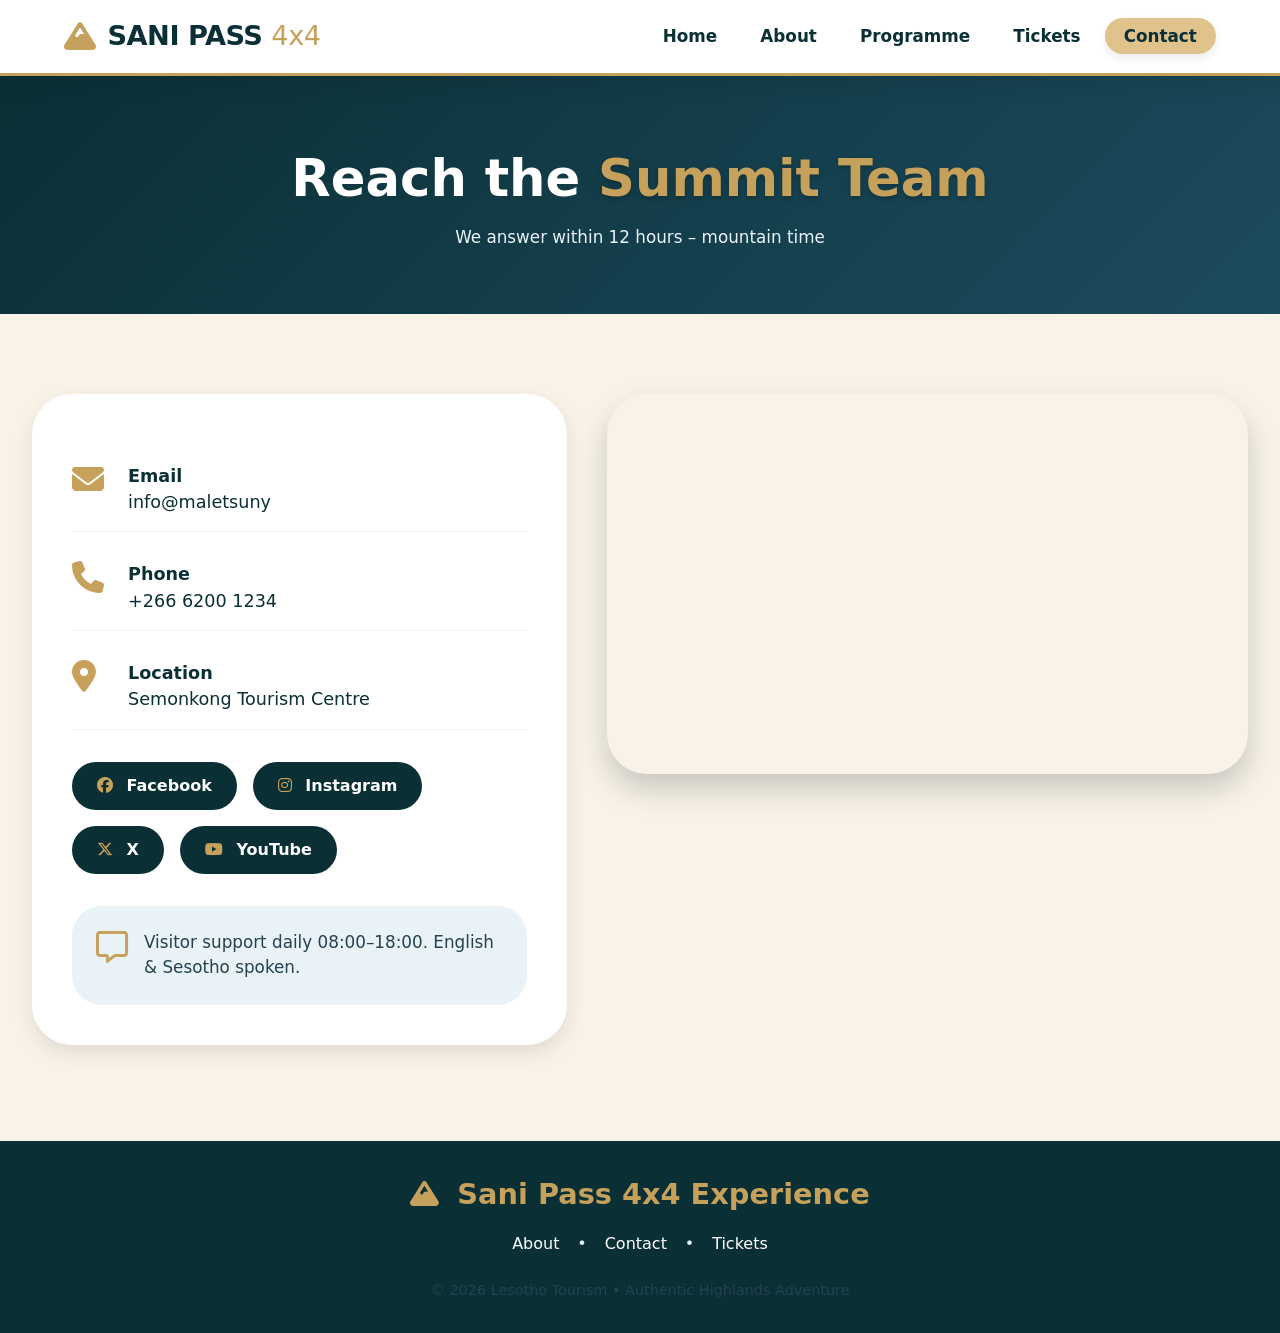
==== contact.html @ 8d90a030 "Add files via upload" ====
<!-- ========== contact.html ========== -->
<!DOCTYPE html>
<html lang="en">
<head>
    <meta charset="UTF-8">
    <meta name="viewport" content="width=device-width, initial-scale=1.0">
    <title>Contact | Sani Pass 4x4</title>
    <!-- Font Awesome 6 CDN -->
    <link rel="stylesheet" href="https://cdnjs.cloudflare.com/ajax/libs/font-awesome/6.5.1/css/all.min.css">
    <link rel="stylesheet" href="style.css">
</head>
<body>
    <header>
        <div class="logo">
            <i class="fa-solid fa-mountain logo-icon"></i> 
            <span>SANI PASS <span class="logo-light">4x4</span></span>
        </div>
        <nav>
            <ul>
                <li><a href="index.html">Home</a></li>
                <li><a href="about.html">About</a></li>
                <li><a href="programme.html">Programme</a></li>
                <li><a href="tickets.html">Tickets</a></li>
                <li><a href="contact.html" class="active">Contact</a></li>
            </ul>
        </nav>
    </header>

    <main>
        <section class="page-header">
            <h1>Reach the <span class="text-gold">Summit Team</span></h1>
            <p>We answer within 12 hours – mountain time</p>
        </section>

        <div class="container contact-grid">
            <div class="contact-details">
                <!-- Exactly your requested icon style with Font Awesome -->
                <div class="detail-item">
                    <div class="icon"><i class="fa-solid fa-envelope"></i></div>
                    <div><strong>Email</strong><br>info@maletsuny</div>
                </div>
                <div class="detail-item">
                    <div class="icon"><i class="fa-solid fa-phone"></i></div>
                    <div><strong>Phone</strong><br>+266 6200 1234</div>
                </div>
                <div class="detail-item">
                    <div class="icon"><i class="fa-solid fa-location-dot"></i></div>
                    <div><strong>Location</strong><br>Semonkong Tourism Centre</div>
                </div>

                <div class="social-row">
                    <a href="https://facebook.com" target="_blank" class="social-icon"><i class="fa-brands fa-facebook"></i> Facebook</a>
                    <a href="https://instagram.com" target="_blank" class="social-icon"><i class="fa-brands fa-instagram"></i> Instagram</a>
                    <a href="https://x.com" target="_blank" class="social-icon"><i class="fa-brands fa-x-twitter"></i> X</a>
                    <a href="https://youtube.com" target="_blank" class="social-icon"><i class="fa-brands fa-youtube"></i> YouTube</a>
                </div>

                <div class="support-box">
                    <div class="icon"><i class="fa-regular fa-message"></i></div>
                    <p>Visitor support daily 08:00–18:00. English & Sesotho spoken.</p>
                </div>
            </div>

            <div class="map-container">
                <!-- Map iframe (kept as is) -->
                <iframe src="https://www.google.com/maps/embed?pb=!1m18!1m12!1m3!1d110361.5894137266!2d29.03273663827824!3d-29.93221927428141!2m3!1f0!2f0!3f0!3m2!1i1024!2i768!4f13.1!3m3!1m2!1s0x1ef6f3c6f5d6a2b7%3A0x5b1b6d2f8e2a7f3!2sSani%20Pass!5e0!3m2!1sen!2sls!4v1610000000000" allowfullscreen="" loading="lazy"></iframe>
            </div>
        </div>
    </main>

    <footer>
        <div class="footer-content">
            <div class="footer-logo"><i class="fa-solid fa-mountain"></i> Sani Pass 4x4 Experience</div>
            <div class="footer-links">
                <a href="about.html">About</a> • <a href="contact.html">Contact</a> • <a href="tickets.html">Tickets</a>
            </div>
            <p class="footer-copy">© 2026 Lesotho Tourism • Authentic Highlands Adventure</p>
        </div>
    </footer>
</body>
</html>
---- style.css ----
:root {
  --deep-blue: #0a2f35;
  --earth-brown: #5e4b3a;
  --gold: #c6a15b;
  --gold-light: #e0c28d;
  --cream: #f9f3e7;
  --mist: #d9e2e8;
  --white: #ffffff;
  --shadow-sm: 0 8px 20px rgba(0,20,30,0.1);
  --shadow-md: 0 15px 30px rgba(0,25,40,0.2);
  --transition: all 0.3s ease;
}

html {
  scroll-behavior: smooth;
}

* {
  margin: 0;
  padding: 0;
  box-sizing: border-box;
}

body {
  font-family: 'Inter', 'Segoe UI', Roboto, system-ui, sans-serif;
  background-color: var(--cream);
  color: var(--deep-blue);
  line-height: 1.5;
}

p {
  font-size: 1.05rem;
  color: #24424f;
}

/* header */
header {
  background: var(--white);
  box-shadow: var(--shadow-sm);
  padding: 1rem 5%;
  display: flex;
  align-items: center;
  justify-content: space-between;
  flex-wrap: wrap;
  position: sticky;
  top: 0;
  z-index: 100;
  border-bottom: 3px solid var(--gold);
}

.logo {
  font-size: 1.7rem;
  font-weight: 700;
  color: var(--deep-blue);
  letter-spacing: -0.5px;
  display: flex;
  align-items: center;
  gap: 12px;
}

.logo-image {
  width: 58px;
  height: 58px;
  object-fit: contain;
  border-radius: 12px;
  background: var(--white);
  box-shadow: 0 4px 12px rgba(0,0,0,0.12);
}

.logo-icon {
  font-size: 2rem;
  color: var(--gold);
}

.logo-light {
  font-weight: 400;
  color: var(--gold);
}

nav ul {
  display: flex;
  gap: 0.3rem;
  list-style: none;
  flex-wrap: wrap;
}

nav a {
  text-decoration: none;
  color: var(--deep-blue);
  font-weight: 600;
  padding: 0.5rem 1.2rem;
  border-radius: 40px;
  transition: var(--transition);
  font-size: 1.05rem;
}

nav a:hover,
nav a.active {
  background-color: var(--gold-light);
  color: var(--deep-blue);
  box-shadow: 0 4px 8px #00000015;
}

/* hero */
.hero {
  min-height: 85vh;
  position: relative;
  display: flex;
  align-items: center;
  justify-content: center;
  text-align: center;
  color: white;
  overflow: hidden;
}

.hero-video {
  position: absolute;
  top: 0;
  left: 0;
  width: 100%;
  height: 100%;
  object-fit: contain;
  background: black;
  z-index: 1;
}

.hero-overlay {
  position: absolute;
  inset: 0;
  background: linear-gradient(135deg, rgba(10, 40, 55, 0.82) 0%, rgba(10, 40, 55, 0.45) 100%);
  z-index: 2;
}

.hero-content {
  position: relative;
  z-index: 3;
  max-width: 1000px;
  padding: 2.5rem;
  background: rgba(10, 40, 53, 0.08);
  backdrop-filter: blur(6px);
  border-radius: 40px;
  box-shadow: 0 30px 50px rgba(0,0,0,0.4);
  border: 1px solid var(--gold);
  animation: floatIn 1s ease;
}

@keyframes floatIn {
  0% { opacity: 0; transform: translateY(30px); }
  100% { opacity: 1; transform: translateY(0); }
}

.hero-badge {
  background: var(--gold);
  color: var(--deep-blue);
  padding: 0.3rem 1.5rem;
  border-radius: 40px;
  font-weight: 700;
  font-size: 0.9rem;
  letter-spacing: 1px;
  display: inline-block;
  margin-bottom: 1rem;
}

.hero-badge i {
  margin-right: 6px;
  color: var(--deep-blue);
}

.hero h1 {
  font-size: clamp(2.5rem, 8vw, 5rem);
  font-weight: 800;
  text-shadow: 2px 2px 5px black;
  line-height: 1.1;
}

.subtitle {
  color: #f7f7f7;
  font-size: 1.2rem;
  margin-top: 0.8rem;
}

.text-gold {
  color: var(--gold);
  text-shadow: 0 2px 5px #00000040;
}

.hero-stats {
  display: flex;
  gap: 2rem;
  justify-content: center;
  margin: 1.8rem 0;
  flex-wrap: wrap;
  font-size: 1.2rem;
}

.hero-stats span {
  color: white;
}

.stat-icon {
  margin-right: 0.5rem;
  color: var(--gold);
}

.hero-buttons {
  display: flex;
  gap: 1rem;
  justify-content: center;
  flex-wrap: wrap;
}

.btn {
  display: inline-block;
  padding: 0.9rem 2.5rem;
  border-radius: 60px;
  font-weight: 700;
  text-decoration: none;
  transition: var(--transition);
  border: 2px solid transparent;
  font-size: 1.1rem;
  cursor: pointer;
}

.btn i {
  margin-right: 8px;
}

.btn-primary {
  background: var(--gold);
  color: var(--deep-blue);
  box-shadow: 0 8px 18px #00000030;
}

.btn-primary:hover {
  background: #dbb168;
  transform: scale(1.05) translateY(-2px);
  box-shadow: 0 15px 25px black;
}

.btn-outline {
  background: transparent;
  color: white;
  border: 2px solid var(--gold);
}

.btn-outline:hover {
  background: var(--gold);
  color: var(--deep-blue);
  transform: translateY(-2px);
}

.btn-small {
  padding: 0.5rem 1.8rem;
  font-size: 1rem;
}

.btn-block {
  width: 100%;
}

/* containers */
.container {
  max-width: 1300px;
  margin: 0 auto;
  padding: 3rem 2rem;
}

.section-header {
  text-align: center;
  margin-bottom: 2rem;
}

.section-subtitle {
  color: var(--earth-brown);
  text-transform: uppercase;
  letter-spacing: 4px;
  font-weight: 600;
  font-size: 0.9rem;
}

h2 {
  font-size: 2.5rem;
  margin: 0.5rem 0 1rem;
  color: var(--deep-blue);
}

.lead {
  font-size: 1.25rem;
  color: #2d4b5a;
  max-width: 800px;
  margin: 0 auto;
}

.text-center {
  text-align: center;
}

/* features */
.features-grid {
  display: grid;
  grid-template-columns: repeat(auto-fit, minmax(220px, 1fr));
  gap: 2rem;
  margin-top: 2rem;
}

.feature-card {
  background: var(--white);
  padding: 2rem 1.5rem;
  border-radius: 30px;
  text-align: center;
  box-shadow: var(--shadow-sm);
  transition: var(--transition);
  border-bottom: 4px solid transparent;
}

.feature-card:hover {
  transform: translateY(-8px);
  border-bottom-color: var(--gold);
  box-shadow: var(--shadow-md);
}

/* Icon styling */
.icon i {
  font-size: 3.5rem;
  color: var(--gold);
  margin-bottom: 1rem;
  transition: var(--transition);
}

.feature-card:hover .icon i,
.pricing-card:hover .icon i,
.detail-item:hover .icon i {
  transform: scale(1.15);
  color: #1b5e20;
}

/* gallery */
.gallery-grid {
  display: grid;
  grid-template-columns: repeat(auto-fit, minmax(280px, 1fr));
  gap: 1.5rem;
  margin: 2rem 0;
}

.gallery-item {
  position: relative;
  border-radius: 30px;
  overflow: hidden;
  aspect-ratio: 4/3;
  box-shadow: var(--shadow-sm);
  background: #d0dce4;
}

.slideshow {
  position: relative;
}

.slide {
  position: absolute;
  inset: 0;
  width: 100%;
  height: 100%;
  object-fit: cover;
  opacity: 0;
  transition: opacity 1s ease-in-out, transform 0.5s ease;
}

.slide.active {
  opacity: 1;
  z-index: 1;
}

.gallery-item:hover .slide.active {
  transform: scale(1.05);
}

.overlay {
  position: absolute;
  bottom: 0;
  left: 0;
  right: 0;
  background: linear-gradient(transparent, var(--deep-blue));
  color: white;
  padding: 1.5rem 1rem 0.8rem;
  font-weight: 600;
  font-size: 1.2rem;
  opacity: 0.95;
  z-index: 2;
}

.overlay i {
  margin-right: 8px;
  color: var(--gold);
}

/* about page */
.page-header {
  background: linear-gradient(135deg, var(--deep-blue) 0%, #1c4b5e 100%);
  color: white;
  text-align: center;
  padding: 4rem 2rem;
}

.page-header h1 {
  font-size: 3.2rem;
  margin-bottom: 0.5rem;
}

.page-header p {
  color: #eaf4f8;
}

.about-wrapper {
  display: grid;
  grid-template-columns: 1fr 1fr;
  gap: 3rem;
  align-items: start;
}

.about-text-block h2 {
  margin-top: 2rem;
  font-size: 1.9rem;
  border-left: 6px solid var(--gold);
  padding-left: 1rem;
}

.about-text-block h2 i {
  color: var(--gold);
  margin-right: 10px;
}

.impact-stats {
  display: flex;
  gap: 2rem;
  margin: 2rem 0;
  justify-content: space-around;
  background: white;
  padding: 1.5rem;
  border-radius: 40px;
  box-shadow: var(--shadow-sm);
}

.impact-stats div {
  text-align: center;
}

.stat-number {
  font-size: 2rem;
  font-weight: 800;
  color: var(--gold);
  display: block;
}

.impact-stats i {
  color: var(--gold);
  margin: 0 4px;
}

.check-list {
  list-style: none;
  background: white;
  padding: 2rem;
  border-radius: 30px;
  box-shadow: var(--shadow-sm);
}

.check-list li {
  margin: 0.7rem 0;
  font-size: 1.2rem;
}

.check-list i {
  color: #2e7d32;
  margin-right: 12px;
  font-size: 1.2rem;
}

.about-image-stack {
  display: flex;
  flex-direction: column;
  gap: 1.5rem;
}

.stack-img {
  width: 100%;
  border-radius: 40px;
  box-shadow: var(--shadow-md);
  background-color: #b8cbd7;
  min-height: 200px;
  object-fit: cover;
}

.stack-small {
  width: 80%;
  align-self: flex-end;
}


.video-card {
  display: block;
  text-decoration: none;
  color: inherit;
  background: linear-gradient(135deg, #0a2f35 0%, #1c4b5e 100%);
  border-radius: 40px;
  padding: 2rem;
  box-shadow: var(--shadow-md);
  transition: var(--transition);
  min-height: 240px;
}

.video-card:hover {
  transform: translateY(-8px);
  box-shadow: 0 20px 35px rgba(0, 25, 40, 0.28);
}

.video-card-secondary {
  background: linear-gradient(135deg, #5e4b3a 0%, #8b6b4a 100%);
}

.video-card-inner {
  height: 100%;
  display: flex;
  flex-direction: column;
  justify-content: center;
}

.video-icon {
  margin-bottom: 1rem;
}

.video-icon i {
  font-size: 3rem;
  color: #ff0000;
  background: white;
  border-radius: 50%;
  padding: 0.5rem;
  box-shadow: 0 8px 18px rgba(0,0,0,0.18);
}

.video-card h3 {
  font-size: 1.6rem;
  color: white;
  margin-bottom: 0.8rem;
}

.video-card p {
  color: #f3f7f9;
  margin-bottom: 1.2rem;
}

.video-link-text {
  color: var(--gold-light);
  font-weight: 700;
  font-size: 1rem;
}

.video-link-text i {
  margin-left: 8px;
}

/* programme table */
.table-container {
  overflow-x: auto;
  margin: 2rem 0;
}

.programme-table {
  width: 100%;
  border-collapse: collapse;
  background: white;
  border-radius: 30px;
  overflow: hidden;
  box-shadow: var(--shadow-md);
}

.programme-table th {
  background: var(--deep-blue);
  color: white;
  font-weight: 600;
  padding: 1.2rem 1rem;
  font-size: 1.1rem;
}

.programme-table th i {
  margin-right: 8px;
  color: var(--gold);
}

.programme-table td {
  padding: 1rem;
  border-bottom: 1px solid #d0e0e8;
}

.programme-table tr:last-child td {
  border-bottom: none;
}

.programme-table tr:hover td {
  background: #ecf6fa;
}

.extra-days {
  display: grid;
  grid-template-columns: 1fr 1fr;
  gap: 1.5rem;
  margin: 2rem 0;
}

.day-card {
  background: white;
  padding: 1.5rem;
  border-radius: 30px;
  box-shadow: var(--shadow-sm);
}

.day-card i {
  color: var(--gold);
  margin-right: 8px;
}

/* tickets & pricing */
.pricing-row {
  display: grid;
  grid-template-columns: repeat(auto-fit, minmax(260px, 1fr));
  gap: 2rem;
  margin: 3rem 0;
}

.pricing-card {
  background: white;
  border-radius: 40px;
  padding: 2rem 1.5rem;
  box-shadow: var(--shadow-sm);
  text-align: center;
  transition: var(--transition);
  position: relative;
  border: 1px solid #d9e4ec;
}

.pricing-card.featured {
  border: 3px solid var(--gold);
  transform: scale(1.02);
  background: #fffcf2;
}

.pricing-card:hover {
  transform: translateY(-10px);
  box-shadow: var(--shadow-md);
}

.pricing-card.featured:hover {
  transform: scale(1.03) translateY(-8px);
}

.badge {
  position: absolute;
  top: -12px;
  left: 50%;
  transform: translateX(-50%);
  background: var(--gold);
  color: var(--deep-blue);
  font-weight: 700;
  padding: 0.2rem 1.5rem;
  border-radius: 40px;
  font-size: 0.9rem;
  white-space: nowrap;
}

.badge i {
  margin-right: 5px;
}

.price {
  font-size: 3rem;
  font-weight: 800;
  color: var(--deep-blue);
  margin: 1rem 0;
}

.pricing-card ul {
  list-style: none;
  margin: 1.5rem 0;
  padding: 0;
  text-align: left;
}

.pricing-card li {
  padding: 0.4rem 0;
  border-bottom: 1px solid #e5f0f5;
}

.pricing-card li i {
  color: #2e7d32;
  margin-right: 8px;
}

.form-wrapper {
  background: white;
  border-radius: 40px;
  padding: 2.5rem;
  box-shadow: var(--shadow-md);
  max-width: 900px;
  margin: 3rem auto;
}

.form-wrapper h2 i {
  color: var(--gold);
  margin-right: 10px;
}

.form-row {
  display: grid;
  grid-template-columns: 1fr 1fr;
  gap: 1.5rem;
  margin-bottom: 1.5rem;
}

.form-wrapper label {
  display: block;
  font-weight: 600;
  color: var(--deep-blue);
}

.form-wrapper label i {
  color: var(--gold);
  margin-right: 8px;
  font-size: 1rem;
}

.form-wrapper input,
.form-wrapper select,
.form-wrapper textarea {
  width: 100%;
  padding: 0.9rem 1rem;
  margin-top: 0.3rem;
  border: 1px solid #b8d0dc;
  border-radius: 20px;
  font-size: 1rem;
  transition: 0.2s;
  font-family: inherit;
}

.form-wrapper textarea {
  min-height: 120px;
  resize: vertical;
}

.form-wrapper input:focus,
.form-wrapper select:focus,
.form-wrapper textarea:focus {
  border-color: var(--gold);
  outline: none;
  box-shadow: 0 0 0 3px #e0c28d80;
}

.form-check {
  display: flex;
  align-items: center;
  gap: 0.8rem;
  margin: 1.5rem 0;
}

.form-check input {
  width: 20px;
  height: 20px;
}

.form-check i {
  color: var(--gold);
  margin-right: 5px;
}

.form-note {
  text-align: center;
  color: #5f7b8c;
  margin-top: 1rem;
  font-style: italic;
}

/* contact */
.contact-grid {
  display: grid;
  grid-template-columns: 1fr 1.2fr;
  gap: 2.5rem;
  margin: 2rem 0;
}

.contact-details {
  background: white;
  border-radius: 40px;
  padding: 2.5rem;
  box-shadow: var(--shadow-sm);
}

.detail-item {
  font-size: 1.1rem;
  margin: 1.8rem 0;
  display: flex;
  align-items: flex-start;
  gap: 1rem;
  border-bottom: 1px solid #ecf3f8;
  padding-bottom: 1rem;
}

.detail-item:last-of-type {
  border-bottom: none;
}

.detail-item .icon i {
  font-size: 2rem;
  color: var(--gold);
  min-width: 2.5rem;
}

.detail-item strong {
  color: var(--deep-blue);
  font-size: 1.1rem;
}

.social-row {
  display: flex;
  gap: 1rem;
  flex-wrap: wrap;
  margin: 2rem 0;
}

.social-icon {
  background: var(--deep-blue);
  color: white;
  padding: 0.7rem 1.5rem;
  border-radius: 60px;
  text-decoration: none;
  font-weight: 600;
  transition: var(--transition);
  border: 1px solid transparent;
}

.social-icon i {
  margin-right: 8px;
  color: var(--gold);
}

.social-icon:hover {
  background: var(--gold);
  color: var(--deep-blue);
  transform: translateY(-3px);
}

.social-icon:hover i {
  color: var(--deep-blue);
}

.support-box {
  background: #e9f2f7;
  padding: 1.5rem;
  border-radius: 30px;
  display: flex;
  align-items: center;
  gap: 1rem;
  margin-top: 2rem;
}

.support-box .icon i {
  font-size: 2rem;
  color: var(--gold);
}

.map-container iframe {
  width: 100%;
  height: 380px;
  border-radius: 40px;
  border: 0;
  box-shadow: var(--shadow-md);
}

/* footer */
footer {
  background: var(--deep-blue);
  color: #e0f0f5;
  padding: 2rem 1rem;
  margin-top: 3rem;
}

.footer-content {
  max-width: 1300px;
  margin: 0 auto;
  text-align: center;
}

.footer-logo {
  font-size: 1.8rem;
  font-weight: 700;
  color: var(--gold);
  margin-bottom: 1rem;
}

.footer-logo i {
  margin-right: 8px;
}

.footer-links a {
  color: white;
  text-decoration: none;
  margin: 0 0.8rem;
}

.footer-links a:hover {
  text-decoration: underline;
  color: var(--gold-light);
}

.footer-copy {
  margin-top: 1.5rem;
  font-size: 0.9rem;
}

/* responsive */
@media (max-width: 750px) {
  header {
    flex-direction: column;
    gap: 1rem;
  }

  nav ul {
    justify-content: center;
    gap: 0.6rem;
  }

  nav a {
    padding: 0.5rem 0.9rem;
    font-size: 0.95rem;
  }

  .hero {
    min-height: 70vh;
  }

  .hero-content {
    padding: 1.5rem;
    border-radius: 24px;
  }

  .hero-stats {
    gap: 1rem;
    font-size: 1rem;
  }

  .about-wrapper,
  .contact-grid,
  .form-row,
  .extra-days {
    grid-template-columns: 1fr;
  }

  .impact-stats {
    flex-direction: column;
  }

  .logo {
    justify-content: center;
    text-align: center;
  }

  .logo-image {
    width: 50px;
    height: 50px;
  }
}
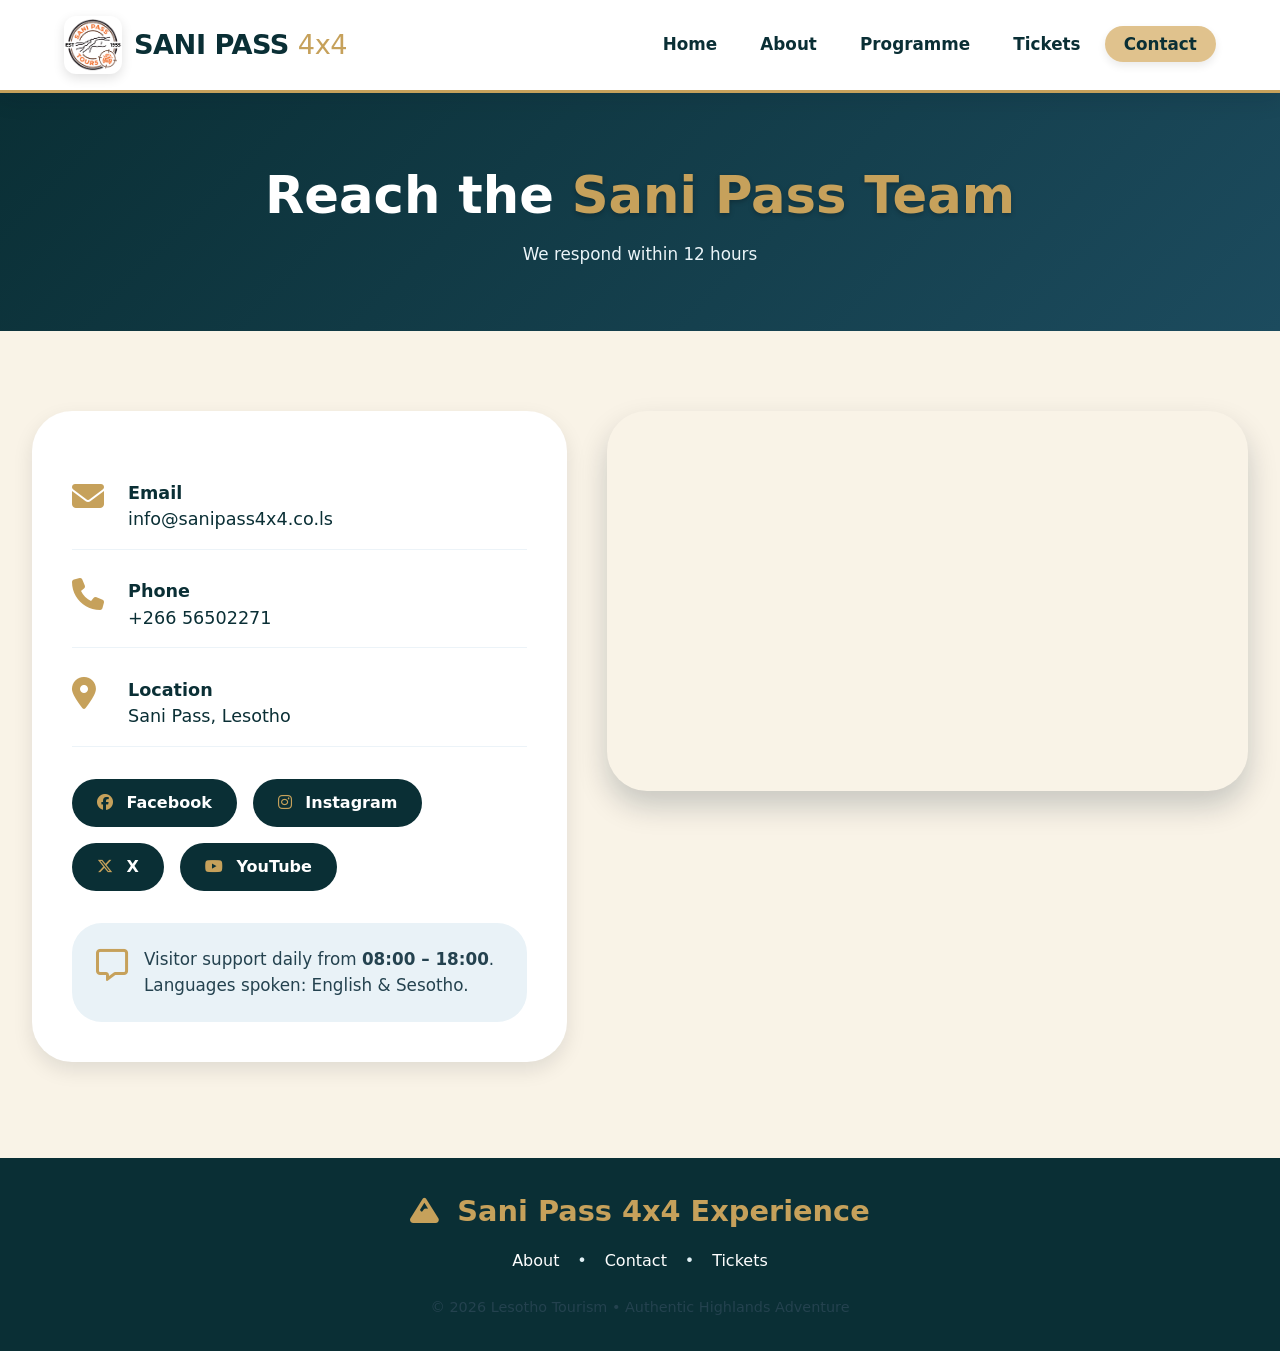
==== commit fea35483: "Update contact.html" ====
--- a/contact.html
+++ b/contact.html
@@ -1,81 +1,135 @@
-<!-- ========== contact.html ========== -->
 <!DOCTYPE html>
 <html lang="en">
 <head>
-    <meta charset="UTF-8">
-    <meta name="viewport" content="width=device-width, initial-scale=1.0">
-    <title>Contact | Sani Pass 4x4</title>
-    <!-- Font Awesome 6 CDN -->
-    <link rel="stylesheet" href="https://cdnjs.cloudflare.com/ajax/libs/font-awesome/6.5.1/css/all.min.css">
-    <link rel="stylesheet" href="style.css">
+<meta charset="UTF-8">
+<meta name="viewport" content="width=device-width, initial-scale=1.0">
+<title>Contact | Sani Pass 4x4</title>
+
+<link rel="stylesheet" href="https://cdnjs.cloudflare.com/ajax/libs/font-awesome/6.5.1/css/all.min.css">
+<link rel="stylesheet" href="style.css">
+
 </head>
 <body>
-    <header>
-        <div class="logo">
-            <i class="fa-solid fa-mountain logo-icon"></i> 
-            <span>SANI PASS <span class="logo-light">4x4</span></span>
-        </div>
-        <nav>
-            <ul>
-                <li><a href="index.html">Home</a></li>
-                <li><a href="about.html">About</a></li>
-                <li><a href="programme.html">Programme</a></li>
-                <li><a href="tickets.html">Tickets</a></li>
-                <li><a href="contact.html" class="active">Contact</a></li>
-            </ul>
-        </nav>
-    </header>
 
-    <main>
-        <section class="page-header">
-            <h1>Reach the <span class="text-gold">Summit Team</span></h1>
-            <p>We answer within 12 hours – mountain time</p>
-        </section>
+<header>
 
-        <div class="container contact-grid">
-            <div class="contact-details">
-                <!-- Exactly your requested icon style with Font Awesome -->
-                <div class="detail-item">
-                    <div class="icon"><i class="fa-solid fa-envelope"></i></div>
-                    <div><strong>Email</strong><br>info@maletsuny</div>
-                </div>
-                <div class="detail-item">
-                    <div class="icon"><i class="fa-solid fa-phone"></i></div>
-                    <div><strong>Phone</strong><br>+266 6200 1234</div>
-                </div>
-                <div class="detail-item">
-                    <div class="icon"><i class="fa-solid fa-location-dot"></i></div>
-                    <div><strong>Location</strong><br>Semonkong Tourism Centre</div>
-                </div>
+<div class="logo">
+<img src="images/logo.png" alt="Sani Pass Logo" class="logo-image">
+<span>SANI PASS <span class="logo-light">4x4</span></span>
+</div>
 
-                <div class="social-row">
-                    <a href="https://facebook.com" target="_blank" class="social-icon"><i class="fa-brands fa-facebook"></i> Facebook</a>
-                    <a href="https://instagram.com" target="_blank" class="social-icon"><i class="fa-brands fa-instagram"></i> Instagram</a>
-                    <a href="https://x.com" target="_blank" class="social-icon"><i class="fa-brands fa-x-twitter"></i> X</a>
-                    <a href="https://youtube.com" target="_blank" class="social-icon"><i class="fa-brands fa-youtube"></i> YouTube</a>
-                </div>
+<nav>
+<ul>
+<li><a href="index.html">Home</a></li>
+<li><a href="about.html">About</a></li>
+<li><a href="programme.html">Programme</a></li>
+<li><a href="tickets.html">Tickets</a></li>
+<li><a href="contact.html" class="active">Contact</a></li>
+</ul>
+</nav>
 
-                <div class="support-box">
-                    <div class="icon"><i class="fa-regular fa-message"></i></div>
-                    <p>Visitor support daily 08:00–18:00. English & Sesotho spoken.</p>
-                </div>
-            </div>
+</header>
 
-            <div class="map-container">
-                <!-- Map iframe (kept as is) -->
-                <iframe src="https://www.google.com/maps/embed?pb=!1m18!1m12!1m3!1d110361.5894137266!2d29.03273663827824!3d-29.93221927428141!2m3!1f0!2f0!3f0!3m2!1i1024!2i768!4f13.1!3m3!1m2!1s0x1ef6f3c6f5d6a2b7%3A0x5b1b6d2f8e2a7f3!2sSani%20Pass!5e0!3m2!1sen!2sls!4v1610000000000" allowfullscreen="" loading="lazy"></iframe>
-            </div>
-        </div>
-    </main>
+<main>
 
-    <footer>
-        <div class="footer-content">
-            <div class="footer-logo"><i class="fa-solid fa-mountain"></i> Sani Pass 4x4 Experience</div>
-            <div class="footer-links">
-                <a href="about.html">About</a> • <a href="contact.html">Contact</a> • <a href="tickets.html">Tickets</a>
-            </div>
-            <p class="footer-copy">© 2026 Lesotho Tourism • Authentic Highlands Adventure</p>
-        </div>
-    </footer>
+<section class="page-header">
+<h1>Reach the <span class="text-gold">Sani Pass Team</span></h1>
+<p>We respond within 12 hours</p>
+</section>
+
+<div class="container contact-grid">
+
+<div class="contact-details">
+
+<div class="detail-item">
+<div class="icon"><i class="fa-solid fa-envelope"></i></div>
+<div>
+<strong>Email</strong><br>
+info@sanipass4x4.co.ls
+</div>
+</div>
+
+<div class="detail-item">
+<div class="icon"><i class="fa-solid fa-phone"></i></div>
+<div>
+<strong>Phone</strong><br>
++266 56502271
+</div>
+</div>
+
+<div class="detail-item">
+<div class="icon"><i class="fa-solid fa-location-dot"></i></div>
+<div>
+<strong>Location</strong><br>
+Sani Pass, Lesotho
+</div>
+</div>
+
+<div class="social-row">
+
+<a href="https://facebook.com" target="_blank" class="social-icon">
+<i class="fa-brands fa-facebook"></i> Facebook
+</a>
+
+<a href="https://instagram.com" target="_blank" class="social-icon">
+<i class="fa-brands fa-instagram"></i> Instagram
+</a>
+
+<a href="https://x.com" target="_blank" class="social-icon">
+<i class="fa-brands fa-x-twitter"></i> X
+</a>
+
+<a href="https://youtube.com" target="_blank" class="social-icon">
+<i class="fa-brands fa-youtube"></i> YouTube
+</a>
+
+</div>
+
+<div class="support-box">
+<div class="icon"><i class="fa-regular fa-message"></i></div>
+<p>
+Visitor support daily from <strong>08:00 – 18:00</strong>.<br>
+Languages spoken: English & Sesotho.
+</p>
+</div>
+
+</div>
+
+<div class="map-container">
+
+<iframe
+src="https://www.google.com/maps?q=Sani%20Pass%20Lesotho&output=embed"
+allowfullscreen=""
+loading="lazy">
+</iframe>
+
+</div>
+
+</div>
+
+</main>
+
+<footer>
+
+<div class="footer-content">
+
+<div class="footer-logo">
+<i class="fa-solid fa-mountain"></i> Sani Pass 4x4 Experience
+</div>
+
+<div class="footer-links">
+<a href="about.html">About</a> •
+<a href="contact.html">Contact</a> •
+<a href="tickets.html">Tickets</a>
+</div>
+
+<p class="footer-copy">
+© 2026 Lesotho Tourism • Authentic Highlands Adventure
+</p>
+
+</div>
+
+</footer>
+
 </body>
-</html>+</html>
